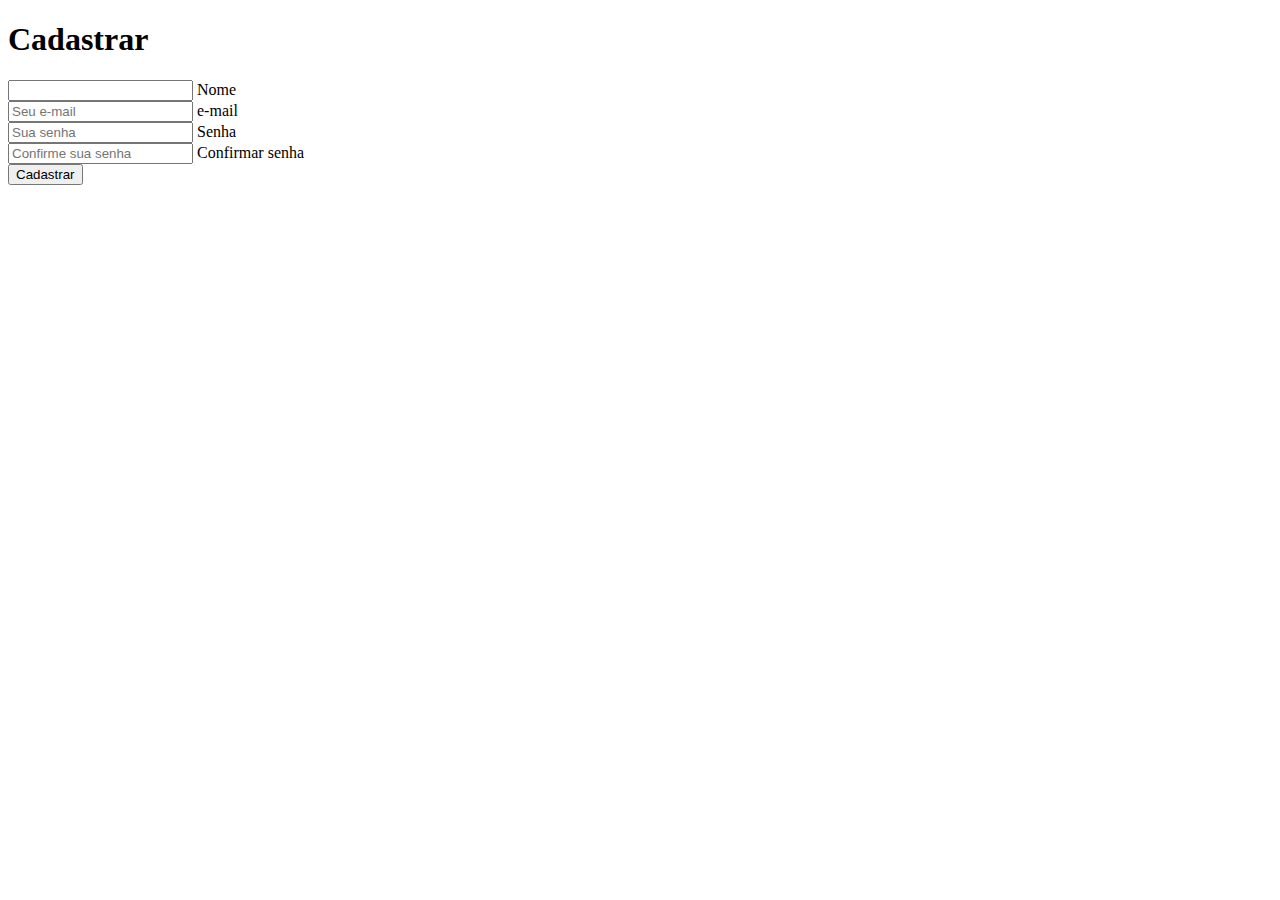
==== cadastro.html @ 03f545f3 "add a opção cadastre-se  e página" ====
<!DOCTYPE html>
<html lang="pt-br">
<head>
    <meta charset="UTF-8">
    <meta name="viewport" content="width=device-width, initial-scale=1.0">
    <title>Cadastro</title>
</head>
<body>
    <main>
        <section>
                <div>
                    <h1>Cadastrar</h1>
                    <form action="">
                        <div>
                            <input type="text" name="nome" id="inome">
                            <label for="inome">Nome</label>
                        </div>
                        <div>
                            <input type="email" name="login" id="ilogin" placeholder="Seu e-mail" autocomplete="email" required maxlength="30">
                        <label for="ilogin">e-mail</label>
                        </div>
                        <div>
                            <input type="password" name="senha" id="isenha" placeholder="Sua senha" autocomplete="current-password" required minlength="8" maxlength="20">
                        <label for="isenha">Senha</label>
                        </div>
                        <div>
                            <input type="password" name="confirmsenha" id="iconfirsenha" placeholder="Confirme sua senha" autocomplete="current-password" required minlength="8" maxlength="20">
                        <label for="iconfirmsenha">Confirmar senha</label>
                        </div>
                        <div>
                            <button>Cadastrar</button>
                        </div>
                    </form>
                </div>
        </section>
    </main>
</body>
</html>
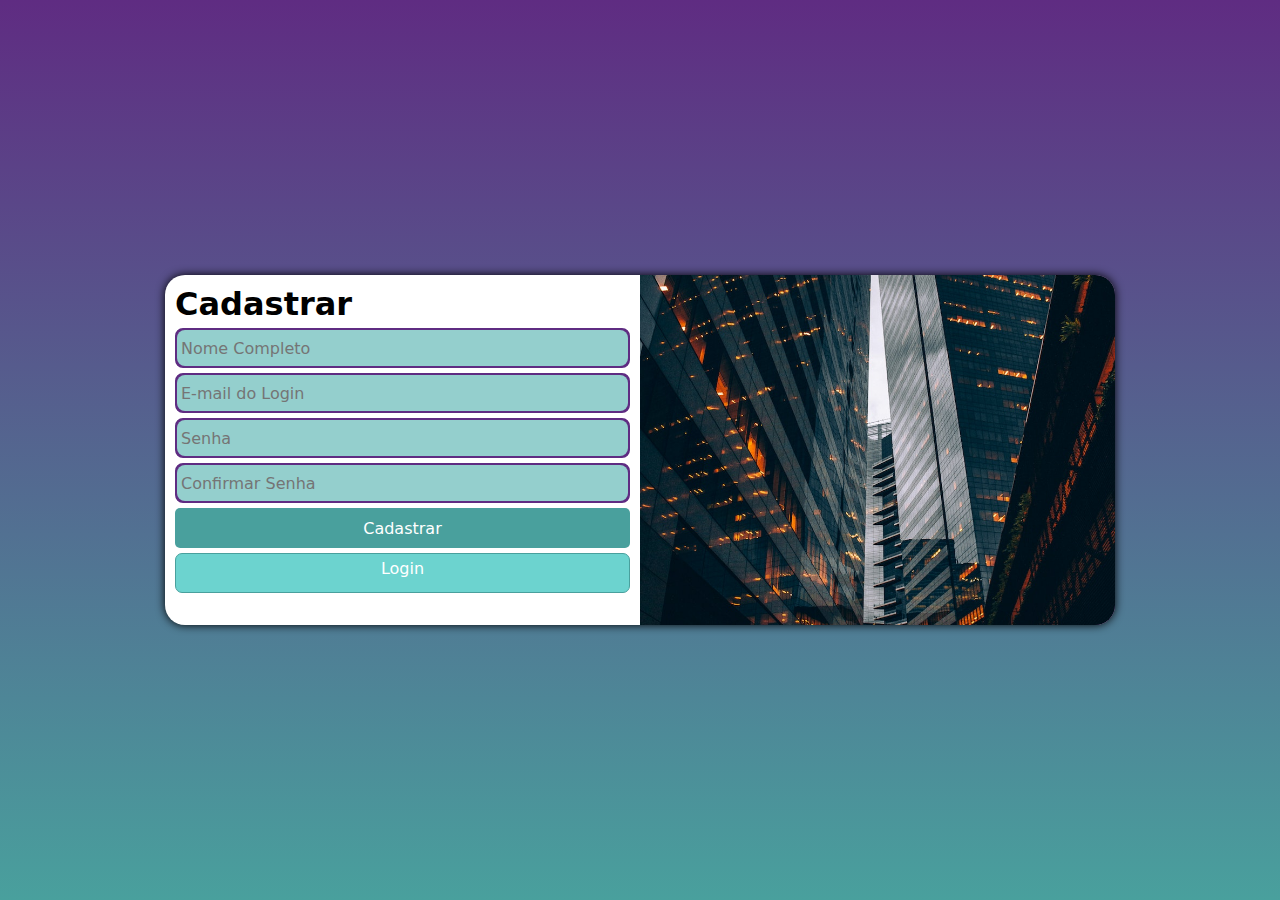
==== commit 88e512bc: "Update" ====
--- a/cadastro.html
+++ b/cadastro.html
@@ -4,32 +4,34 @@
     <meta charset="UTF-8">
     <meta name="viewport" content="width=device-width, initial-scale=1.0">
     <title>Cadastro</title>
+    <link rel="stylesheet" href="estilos/style.css">
+    <link rel="stylesheet" href="estilos/media-query.css">
 </head>
 <body>
     <main>
-        <section>
-                <div>
-                    <h1>Cadastrar</h1>
-                    <form action="">
-                        <div>
-                            <input type="text" name="nome" id="inome">
-                            <label for="inome">Nome</label>
+        <section id="login">
+                <div id="imagem"></div>
+                <div id="formulario">
+                    <h1 id="titulo">Cadastrar</h1>
+                    <form action="" >
+                        <div class="campo2">
+                            <input class="quadrado" type="text" name="nome" id="inome" placeholder="Nome Completo">
+                            <label for="inome"></label>
                         </div>
-                        <div>
-                            <input type="email" name="login" id="ilogin" placeholder="Seu e-mail" autocomplete="email" required maxlength="30">
-                        <label for="ilogin">e-mail</label>
+                        <div class="campo2">
+                            <input class="quadrado" type="email" name="login" id="ilogin" placeholder="E-mail do Login" autocomplete="email" required maxlength="30">
+                            <label for="ilogin"></label>
                         </div>
-                        <div>
-                            <input type="password" name="senha" id="isenha" placeholder="Sua senha" autocomplete="current-password" required minlength="8" maxlength="20">
-                        <label for="isenha">Senha</label>
+                        <div class="campo2">
+                            <input class="quadrado" type="text" name="senha" id="isenha" placeholder="Senha" autocomplete="current-password" required minlength="8" maxlength="20">
+                            <label for="isenha"></label>
                         </div>
-                        <div>
-                            <input type="password" name="confirmsenha" id="iconfirsenha" placeholder="Confirme sua senha" autocomplete="current-password" required minlength="8" maxlength="20">
-                        <label for="iconfirmsenha">Confirmar senha</label>
+                        <div class="campo2">
+                            <input class="quadrado" type="text" name="confirmsenha" id="iconfirsenha" placeholder="Confirmar Senha" autocomplete="current-password" required minlength="8" maxlength="20">
+                            <label for="iconfirmsenha"></label>
                         </div>
-                        <div>
-                            <button>Cadastrar</button>
-                        </div>
+                        <input type="submit" value="Cadastrar">
+                        <a href="index.html" class="botao">Login</a>
                     </form>
                 </div>
         </section>
--- a/estilos/style.css
+++ b/estilos/style.css
@@ -0,0 +1,176 @@
+@charset "UTF-8";
+
+/*
+Paleta de cores:
+Verde: #49a09d
+Lilás: #5f2c82 
+*/
+
+* {
+    font-family: system-ui, -apple-system, BlinkMacSystemFont, 'Segoe UI', Roboto, Oxygen, Ubuntu, Cantarell, 'Open Sans', 'Helvetica Neue', sans-serif;
+    padding: 0px;
+    margin: 0px;
+    box-sizing: border-box;
+}
+
+html, body {
+    background-color: #5f2c82;
+    height: 100vh;
+    width: 100vw;
+}
+
+main {
+    position: relative;
+    height: 100vh;
+    width: 100vw;
+}
+
+section#login {
+    position: absolute;
+    top: 50%;
+    left: 50%;
+    overflow: hidden;
+    
+    background-color: #ffffff;
+    width: 250px;
+    height: 545px;
+    border-radius: 20px;
+    box-shadow: 0px 0px 10px #000000;
+
+    transform: translate(-50%,-50%);
+    transition: width 0.3s, height 0.3s;
+    transition-timing-function: ease;
+}
+
+section#login > div#imagem {
+    display: block;
+    background: #5f2c82 url(../imagens/metal.jpg) no-repeat;
+    background-size: cover;
+    background-position: center center;
+    height: 200px;
+}
+
+section#login > div#formulario {
+    display: block;
+    padding: 10px;
+}
+
+section#login > h1 {
+    text-align: center;
+    margin-bottom: 10px;
+}
+
+section#login > p {
+    font-size: 0.8em;
+}
+
+form > div.campo {
+    background-color: #5f2c82;
+    border: 2px solid #5f2c82;
+    display: block;
+    width: 100%;
+    height: 40px;
+    border-radius: 8px;
+    margin: 5px 0px;
+}
+
+div.campo > label {
+    display: none;
+}
+
+div.campo > span {
+    color: #ffffff;
+    font-size: 2em;
+    width: 40px;
+    padding: 5px;
+}
+
+div.campo > input {
+    background-color: #94cfcd;
+    font-size: 1em;
+    width: calc(100% - 45px);
+    height: 100%;
+    border: 0px;
+    border-radius: 8px;
+    padding: 4px;
+    transform: translateY(-12px);
+}
+
+div.campo > input:focus-within {
+    background-color: #ffffff;
+}
+
+form > input[type=submit] {
+    display: block;
+    font-size: 1em;
+    width: 100%;
+    height: 40px;
+    background-color: #49a09d;
+    color: #ffffff;
+    border: none;
+    border-radius: 5px;
+    cursor: pointer;
+}
+
+form > input[type=submit]:hover {
+    background-color: #2d6462;
+}
+
+form > a.botao {
+    display: block;
+    text-align: center;
+    font-size: 1em;
+    width: 100%;
+    height: 40px;
+    padding-top: 5px;
+    margin-top: 5px;
+    background-color: #6cd3cf;
+    color: #ffffff;
+    border: 1px solid #49a09d;
+    border-radius: 7px;
+    text-decoration: none;
+}
+
+form > a.botao:hover {
+    background-color: #6cd3cf;
+}
+
+form > a.botao > span {
+    font-size: 0.8em;
+}
+
+form > p {
+    padding-top: 8px;
+}
+
+/*
+CSS a apenas do cadastro
+*/
+
+.campo2 {
+    background-color: #5f2c82;
+    border: 2px solid #5f2c82;
+    display: block;
+    width: 100%;
+    height: 40px;
+    border-radius: 8px;
+    margin: 5px 0px;
+}
+
+div.campo2 > input:focus-within {
+    background-color: #ffffff;
+}
+
+.quadrado {
+    background-color: #94cfcd;
+    font-size: 1em;
+    width: 100%;
+    height: 100%;
+    border: 0px;
+    border-radius: 8px;
+    padding: 4px;
+}
+
+button:hover {
+    background-color: #2d6462;
+}--- a/estilos/media-query.css
+++ b/estilos/media-query.css
@@ -0,0 +1,56 @@
+@charset "UTF-8";
+
+@media screen and (min-width: 768px) and (max-width: 991px){
+    
+    body {
+        background-image: linear-gradient(to top,#49a09d, #5f2c82);
+    }
+    
+    section#login {
+        width: 80vw;
+        height: 320px;
+    }
+
+    section#login > div#imagem {
+        float: left;
+        width: 30%;
+        height: 100%;
+    }
+
+    section#login > div#formulario {
+        float: right;
+        width: 70%;
+    }
+}
+
+@media screen and (min-width: 992px) {
+
+    body {
+        background-image: linear-gradient(to top,#49a09d, #5f2c82);
+    }
+
+    section#login {
+        width: 950px;
+        height: 350px;
+    }
+
+    section#login > div#imagem {
+        float: right;
+        width: 50%;
+        height: 100%;
+    }
+
+    section#login > div#formulario {
+        float: left;
+        width: 50%;
+    }
+
+    section#login > h1 {
+        font-size: 2.0em;
+    }
+    
+    section#login > p {
+        font-size: 1em;
+        margin: 10px 0px;
+    }
+}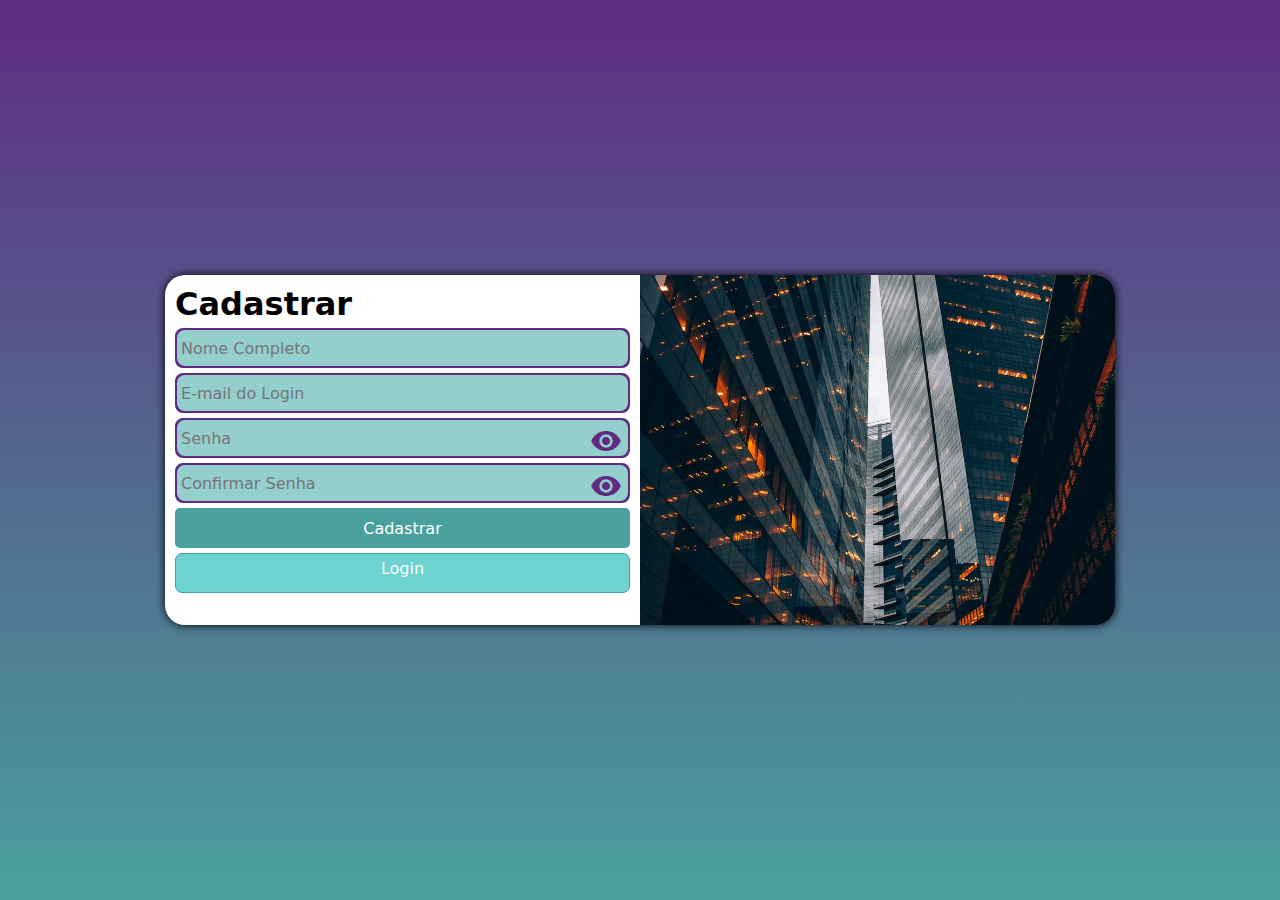
==== commit 86ecef85: "update" ====
--- a/cadastro.html
+++ b/cadastro.html
@@ -6,6 +6,8 @@
     <title>Cadastro</title>
     <link rel="stylesheet" href="estilos/style.css">
     <link rel="stylesheet" href="estilos/media-query.css">
+    <link href="https://fonts.googleapis.com/icon?family=Material+Icons"
+      rel="stylesheet">
 </head>
 <body>
     <main>
@@ -23,12 +25,14 @@
                             <label for="ilogin"></label>
                         </div>
                         <div class="campo2">
-                            <input class="quadrado" type="text" name="senha" id="isenha" placeholder="Senha" autocomplete="current-password" required minlength="8" maxlength="20">
+                            <input class="quadrado" type="password" name="senha" id="isenha" placeholder="Senha" autocomplete="current-password" required minlength="8" maxlength="20">
                             <label for="isenha"></label>
+                            <span id="eye-cada" class="material-icons">visibility</span>
                         </div>
                         <div class="campo2">
-                            <input class="quadrado" type="text" name="confirmsenha" id="iconfirsenha" placeholder="Confirmar Senha" autocomplete="current-password" required minlength="8" maxlength="20">
+                            <input class="quadrado" type="password" name="confirmsenha" id="iconfirmsenha" placeholder="Confirmar Senha" autocomplete="current-password" required minlength="8" maxlength="20">
                             <label for="iconfirmsenha"></label>
+                            <span id="eye-cada2" class="material-icons">visibility</span>
                         </div>
                         <input type="submit" value="Cadastrar">
                         <a href="index.html" class="botao">Login</a>
@@ -36,5 +40,6 @@
                 </div>
         </section>
     </main>
+    <script src="js/eye-cada.js"></script>
 </body>
 </html>--- a/estilos/style.css
+++ b/estilos/style.css
@@ -85,6 +85,13 @@
     padding: 5px;
 }
 
+#eye {
+    color: #5f2c82;
+    position: absolute;
+    right: 13px;
+    cursor: pointer;
+}
+
 div.campo > input {
     background-color: #94cfcd;
     font-size: 1em;
@@ -93,7 +100,7 @@
     border: 0px;
     border-radius: 8px;
     padding: 4px;
-    transform: translateY(-12px);
+    transform: translateY(-13px);
 }
 
 div.campo > input:focus-within {
@@ -143,6 +150,10 @@
     padding-top: 8px;
 }
 
+form > p > a {
+    text-decoration: none;
+}
+
 /*
 CSS a apenas do cadastro
 */
@@ -157,8 +168,28 @@
     margin: 5px 0px;
 }
 
+div.campo2 > span {
+    font-size: 2em;
+    width: 40px;
+    padding: 5px;
+}
+
 div.campo2 > input:focus-within {
     background-color: #ffffff;
+}
+
+#eye-cada {
+    color: #5f2c82;
+    position: absolute;
+    right: 13px;
+    cursor: pointer;
+}
+
+#eye-cada2 {
+    color: #5f2c82;
+    position: absolute;
+    right: 13px;
+    cursor: pointer;
 }
 
 .quadrado {
--- a/estilos/media-query.css
+++ b/estilos/media-query.css
@@ -53,4 +53,25 @@
         font-size: 1em;
         margin: 10px 0px;
     }
+
+    #eye {
+        color: #5f2c82;
+        position: absolute;
+        left: 420px;
+        cursor: pointer;
+    }
+
+    #eye-cada {
+        color: #5f2c82;
+        position: absolute;
+        left: 420px;
+        cursor: pointer;
+    }
+
+    #eye-cada2 {
+        color: #5f2c82;
+        position: absolute;
+        left: 420px;
+        cursor: pointer;
+    }
 }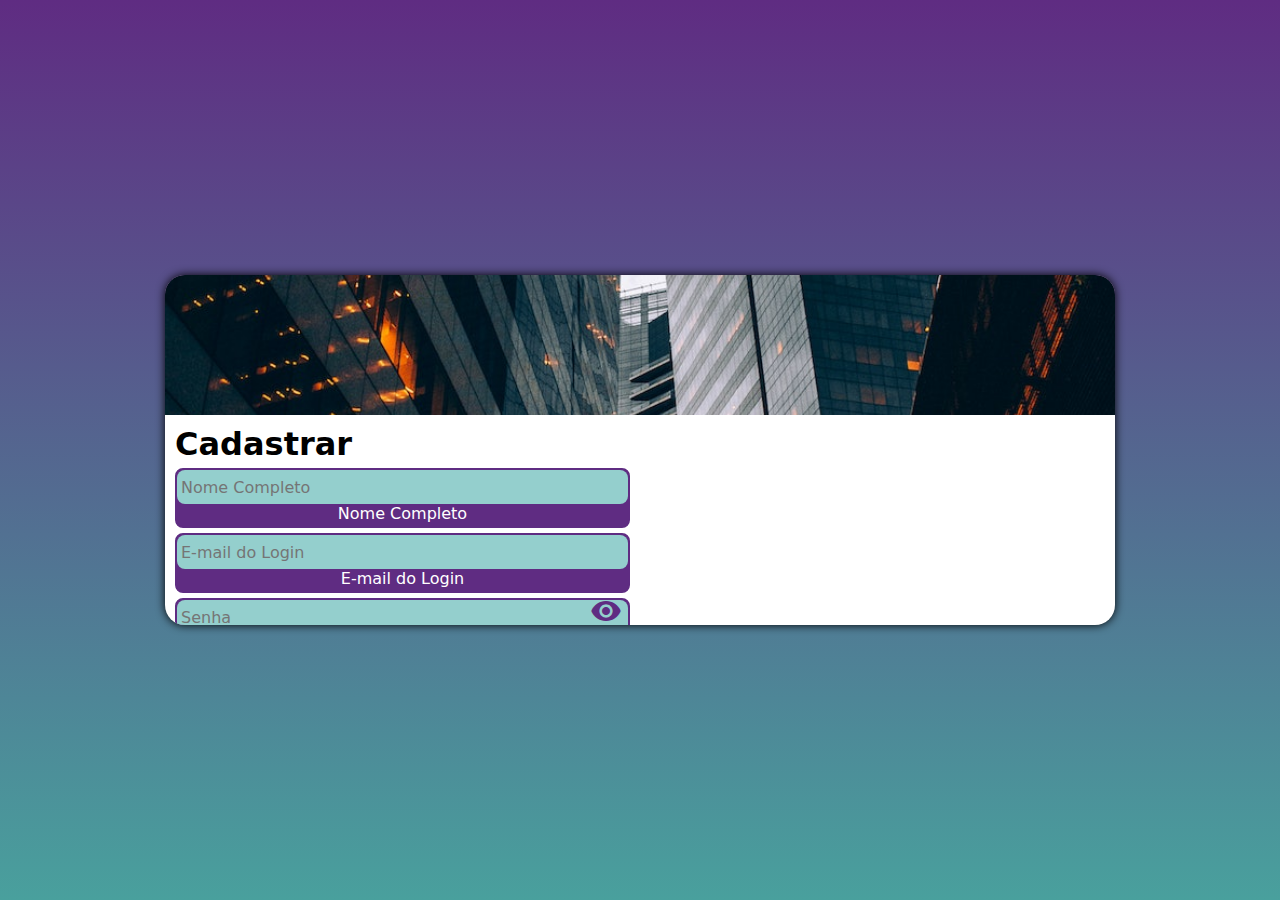
==== commit 7d2acb0f: "update" ====
--- a/cadastro.html
+++ b/cadastro.html
@@ -12,26 +12,26 @@
 <body>
     <main>
         <section id="login">
-                <div id="imagem"></div>
+                <div id="imagem2"></div>
                 <div id="formulario">
                     <h1 id="titulo">Cadastrar</h1>
                     <form action="" >
                         <div class="campo2">
-                            <input class="quadrado" type="text" name="nome" id="inome" placeholder="Nome Completo">
-                            <label for="inome"></label>
+                            <input class="quadrado" type="text" name="nome" id="inome" placeholder="Nome Completo" required>
+                            <label for="inome">Nome Completo</label>
                         </div>
                         <div class="campo2">
                             <input class="quadrado" type="email" name="login" id="ilogin" placeholder="E-mail do Login" autocomplete="email" required maxlength="30">
-                            <label for="ilogin"></label>
+                            <label for="ilogin">E-mail do Login</label>
                         </div>
                         <div class="campo2">
                             <input class="quadrado" type="password" name="senha" id="isenha" placeholder="Senha" autocomplete="current-password" required minlength="8" maxlength="20">
-                            <label for="isenha"></label>
+                            <label for="isenha">Senha</label>
                             <span id="eye-cada" class="material-icons">visibility</span>
                         </div>
                         <div class="campo2">
                             <input class="quadrado" type="password" name="confirmsenha" id="iconfirmsenha" placeholder="Confirmar Senha" autocomplete="current-password" required minlength="8" maxlength="20">
-                            <label for="iconfirmsenha"></label>
+                            <label for="iconfirmsenha">Confirmar Senha</label>
                             <span id="eye-cada2" class="material-icons">visibility</span>
                         </div>
                         <input type="submit" value="Cadastrar">
--- a/estilos/style.css
+++ b/estilos/style.css
@@ -158,14 +158,28 @@
 CSS a apenas do cadastro
 */
 
+#imagem2 {
+    display: block;
+    background: #5f2c82 url(../imagens/metal.jpg) no-repeat;
+    background-size: cover;
+    background-position: center center;
+    height: 140px;
+}
+
 .campo2 {
     background-color: #5f2c82;
     border: 2px solid #5f2c82;
     display: block;
     width: 100%;
-    height: 40px;
+    height: 60px;
     border-radius: 8px;
     margin: 5px 0px;
+}
+
+.campo2 > label {
+    color: #ffffff;
+    display: block;
+    text-align: center;
 }
 
 div.campo2 > span {
@@ -181,6 +195,7 @@
 #eye-cada {
     color: #5f2c82;
     position: absolute;
+    top: 315px;
     right: 13px;
     cursor: pointer;
 }
@@ -188,6 +203,7 @@
 #eye-cada2 {
     color: #5f2c82;
     position: absolute;
+    top: 380px;
     right: 13px;
     cursor: pointer;
 }
@@ -196,7 +212,7 @@
     background-color: #94cfcd;
     font-size: 1em;
     width: 100%;
-    height: 100%;
+    height: 34px;
     border: 0px;
     border-radius: 8px;
     padding: 4px;
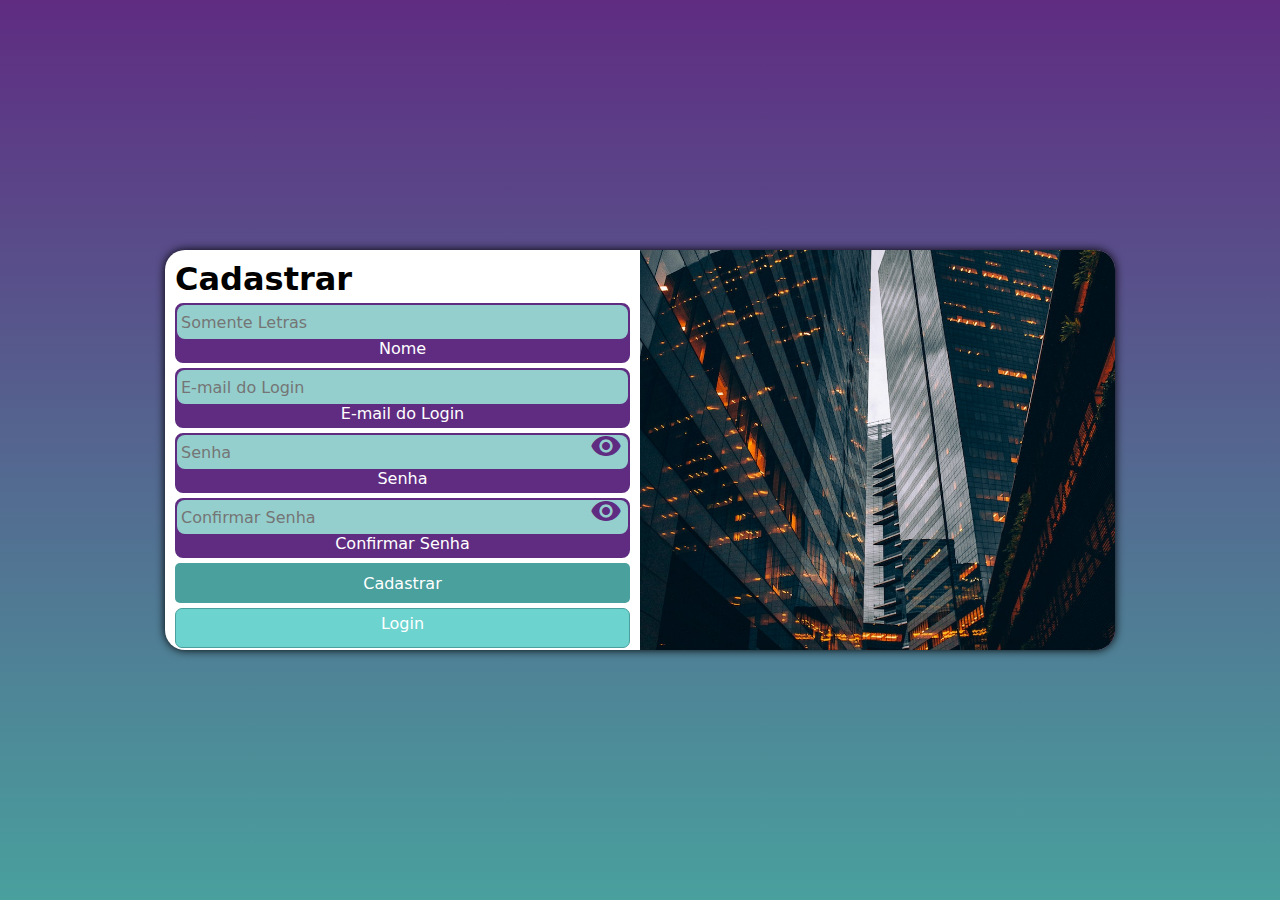
==== commit cb09649c: "validação de dados" ====
--- a/cadastro.html
+++ b/cadastro.html
@@ -17,24 +17,24 @@
                     <h1 id="titulo">Cadastrar</h1>
                     <form action="" >
                         <div class="campo2">
-                            <input class="quadrado" type="text" name="nome" id="inome" placeholder="Nome Completo" required>
-                            <label for="inome">Nome Completo</label>
+                            <input class="quadrado" type="text" name="nome" id="inome" placeholder="Somente Letras" required minlength="3">
+                            <label id="labelnome" for="inome">Nome</label>
                         </div>
                         <div class="campo2">
-                            <input class="quadrado" type="email" name="login" id="ilogin" placeholder="E-mail do Login" autocomplete="email" required maxlength="30">
-                            <label for="ilogin">E-mail do Login</label>
+                            <input class="quadrado" type="email" name="login" id="ilogin" placeholder="E-mail do Login" autocomplete="email" required>
+                            <label id="labellogin" for="ilogin">E-mail do Login</label>
                         </div>
                         <div class="campo2">
-                            <input class="quadrado" type="password" name="senha" id="isenha" placeholder="Senha" autocomplete="current-password" required minlength="8" maxlength="20">
-                            <label for="isenha">Senha</label>
-                            <span id="eye-cada" class="material-icons">visibility</span>
+                            <input class="quadrado" type="password" name="senha" id="isenha" placeholder="Senha" autocomplete="current-password" required minlength="8">
+                            <label id="labelsenha" for="isenha">Senha</label>
+                            <span id="eye2" class="material-icons">visibility</span>
                         </div>
                         <div class="campo2">
-                            <input class="quadrado" type="password" name="confirmsenha" id="iconfirmsenha" placeholder="Confirmar Senha" autocomplete="current-password" required minlength="8" maxlength="20">
-                            <label for="iconfirmsenha">Confirmar Senha</label>
-                            <span id="eye-cada2" class="material-icons">visibility</span>
+                            <input class="quadrado" type="password" name="confirmsenha" id="iconfirmsenha" placeholder="Confirmar Senha" autocomplete="current-password" required minlength="8">
+                            <label id="labelconfirmsenha" for="iconfirmsenha">Confirmar Senha</label>
+                            <span id="eye3" class="material-icons">visibility</span>
                         </div>
-                        <input type="submit" value="Cadastrar">
+                        <input type="submit" value="Cadastrar" onclick="cadastrar()">
                         <a href="index.html" class="botao">Login</a>
                     </form>
                 </div>
--- a/estilos/style.css
+++ b/estilos/style.css
@@ -192,7 +192,7 @@
     background-color: #ffffff;
 }
 
-#eye-cada {
+#eye2 {
     color: #5f2c82;
     position: absolute;
     top: 315px;
@@ -200,7 +200,7 @@
     cursor: pointer;
 }
 
-#eye-cada2 {
+#eye3 {
     color: #5f2c82;
     position: absolute;
     top: 380px;
@@ -220,4 +220,5 @@
 
 button:hover {
     background-color: #2d6462;
-}+}
+
--- a/estilos/media-query.css
+++ b/estilos/media-query.css
@@ -8,7 +8,7 @@
     
     section#login {
         width: 80vw;
-        height: 320px;
+        height: 400px;
     }
 
     section#login > div#imagem {
@@ -17,9 +17,31 @@
         height: 100%;
     }
 
+    section#login > div#imagem2 {
+        float: left;
+        width: 30%;
+        height: 100%;
+    }
+
     section#login > div#formulario {
         float: right;
         width: 70%;
+    }
+
+    #eye2 {
+        color: #5f2c82;
+        position: absolute;
+        top: 175px;
+        right: 20px;
+        cursor: pointer;
+    }
+
+    #eye3 {
+        color: #5f2c82;
+        position: absolute;
+        top: 240px;
+        right: 20px;
+        cursor: pointer;
     }
 }
 
@@ -31,10 +53,16 @@
 
     section#login {
         width: 950px;
-        height: 350px;
+        height: 400px;
     }
 
     section#login > div#imagem {
+        float: right;
+        width: 50%;
+        height: 100%;
+    }
+
+    section#login > div#imagem2 {
         float: right;
         width: 50%;
         height: 100%;
@@ -61,16 +89,18 @@
         cursor: pointer;
     }
 
-    #eye-cada {
+    #eye2 {
         color: #5f2c82;
         position: absolute;
+        top: 175px;
         left: 420px;
         cursor: pointer;
     }
 
-    #eye-cada2 {
+    #eye3 {
         color: #5f2c82;
         position: absolute;
+        top: 240px;
         left: 420px;
         cursor: pointer;
     }
